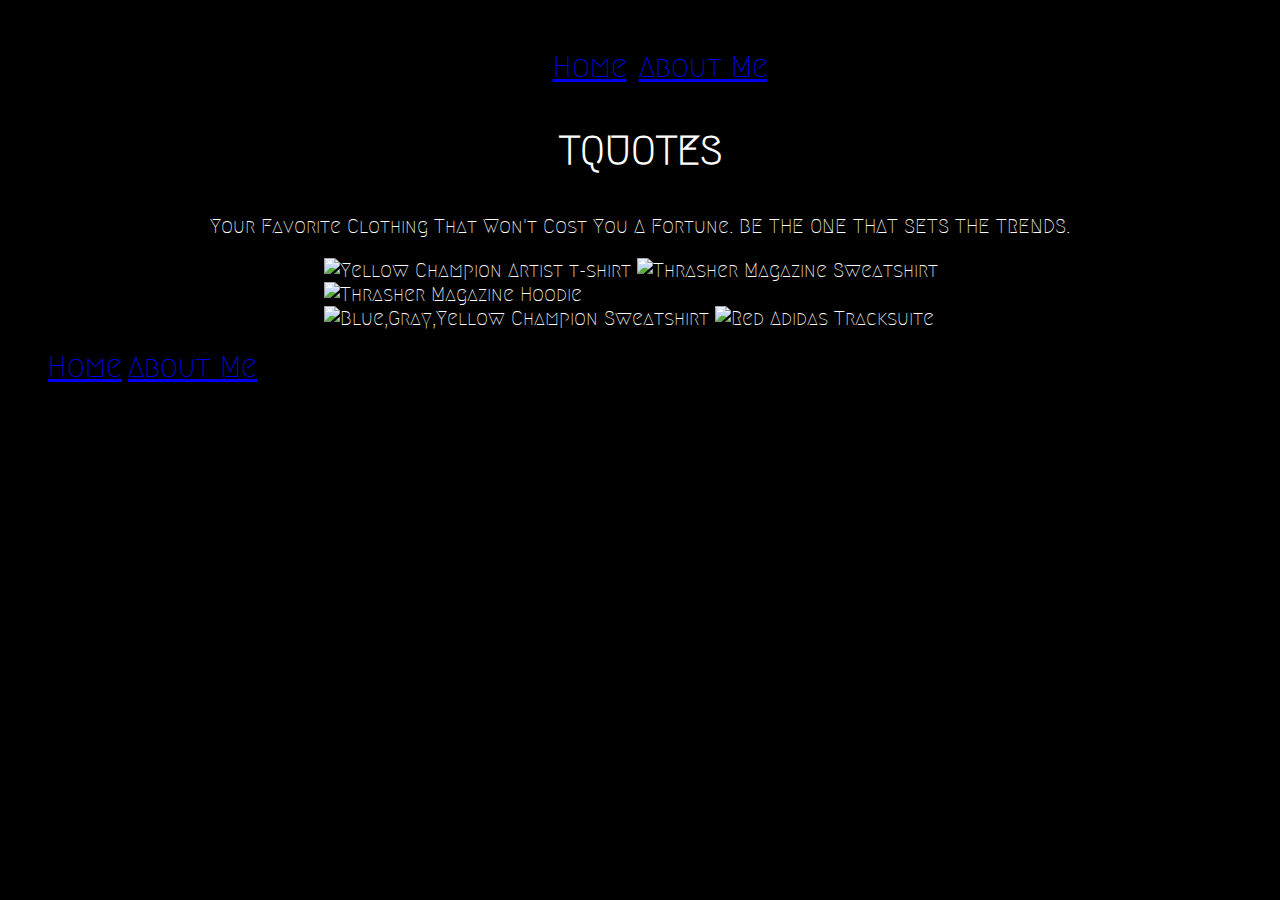
==== index.html @ 3d1a0c9b "Rename Index.html to index.html" ====
<!DOCTYPE HTML>
<html>
<head>
  <link href="Index.css" type="text/css"
  rel="stylesheet">
    <link href="https://fonts.googleapis.com/css?family=Megrim" rel="stylesheet">
  <meta charset="utf-8">
  <title>TQOUTES WebDev</title>
</head>
<body>
  <header>
    <nav>
      <ul>
        <li><a href="Index.html">Home</a>
        </li>
        <li><a href="Aboutme.html">About Me</a>
        </li>
      </ul>
    </nav>
  </header>
  <h3>TQUOTES</h3>
  <p>Your Favorite Clothing That Won't Cost You A Fortune.
  BE THE ONE THAT SETS THE TRENDS.</p>
  <section>
    <div>
      <img id=pic1 src="yellow shirt.jpg"title="Yellow Champion Artist t-shirt">
      <img id=pic2 src="thrasher2.jpg" alt="Thrasher Magazine Sweatshirt">
      <img id=pic3 src="thrasher.jpg" alt="Thrasher Magazine Hoodie">
      <img id=pic4 src="champion.jpg" alt="Blue,Gray,Yellow Champion Sweatshirt">
      <img id=pic5 src="adidas.jpg" alt="Red Adidas Tracksuite">
    </div>
  </section>

  <section>
    <footer>
      <nav>
        <ul>
          <li><a href="Index.html">Home</a>
          </li>
          <li><a href="Aboutme.html">About Me</a>
          </li>
        </ul>
      </nav>
    </footer>
  </section>

</body>
</html>
---- Index.css ----
header {
  color:white;
  background-color: black;
  text-align: center;
  font-size: 40px;
  font-family: 'Megrim', cursive;
}

body {
  background-color: black;
  color:white;
  align: center;
  font-family: 'Megrim', cursive;
  font-size: 20px
}

nav li {
  display: inline-block;
  font-size:30px;
  color: white;
}

h3 {
  font-size: 40px;
  color:white;
  text-align: center;
  font-family: 'Megrim', cursive;
}

h1 {
  font-size: 20px;
  color:white;
  text-align: center;
  font-family: 'Megrim', cursive;
}

p {
  text-align: center;
}

div {
  margin:auto;
  width:50%;
  display:block;
}

img {
  width: 65%;
  height: auto;
  align-items: center;
}
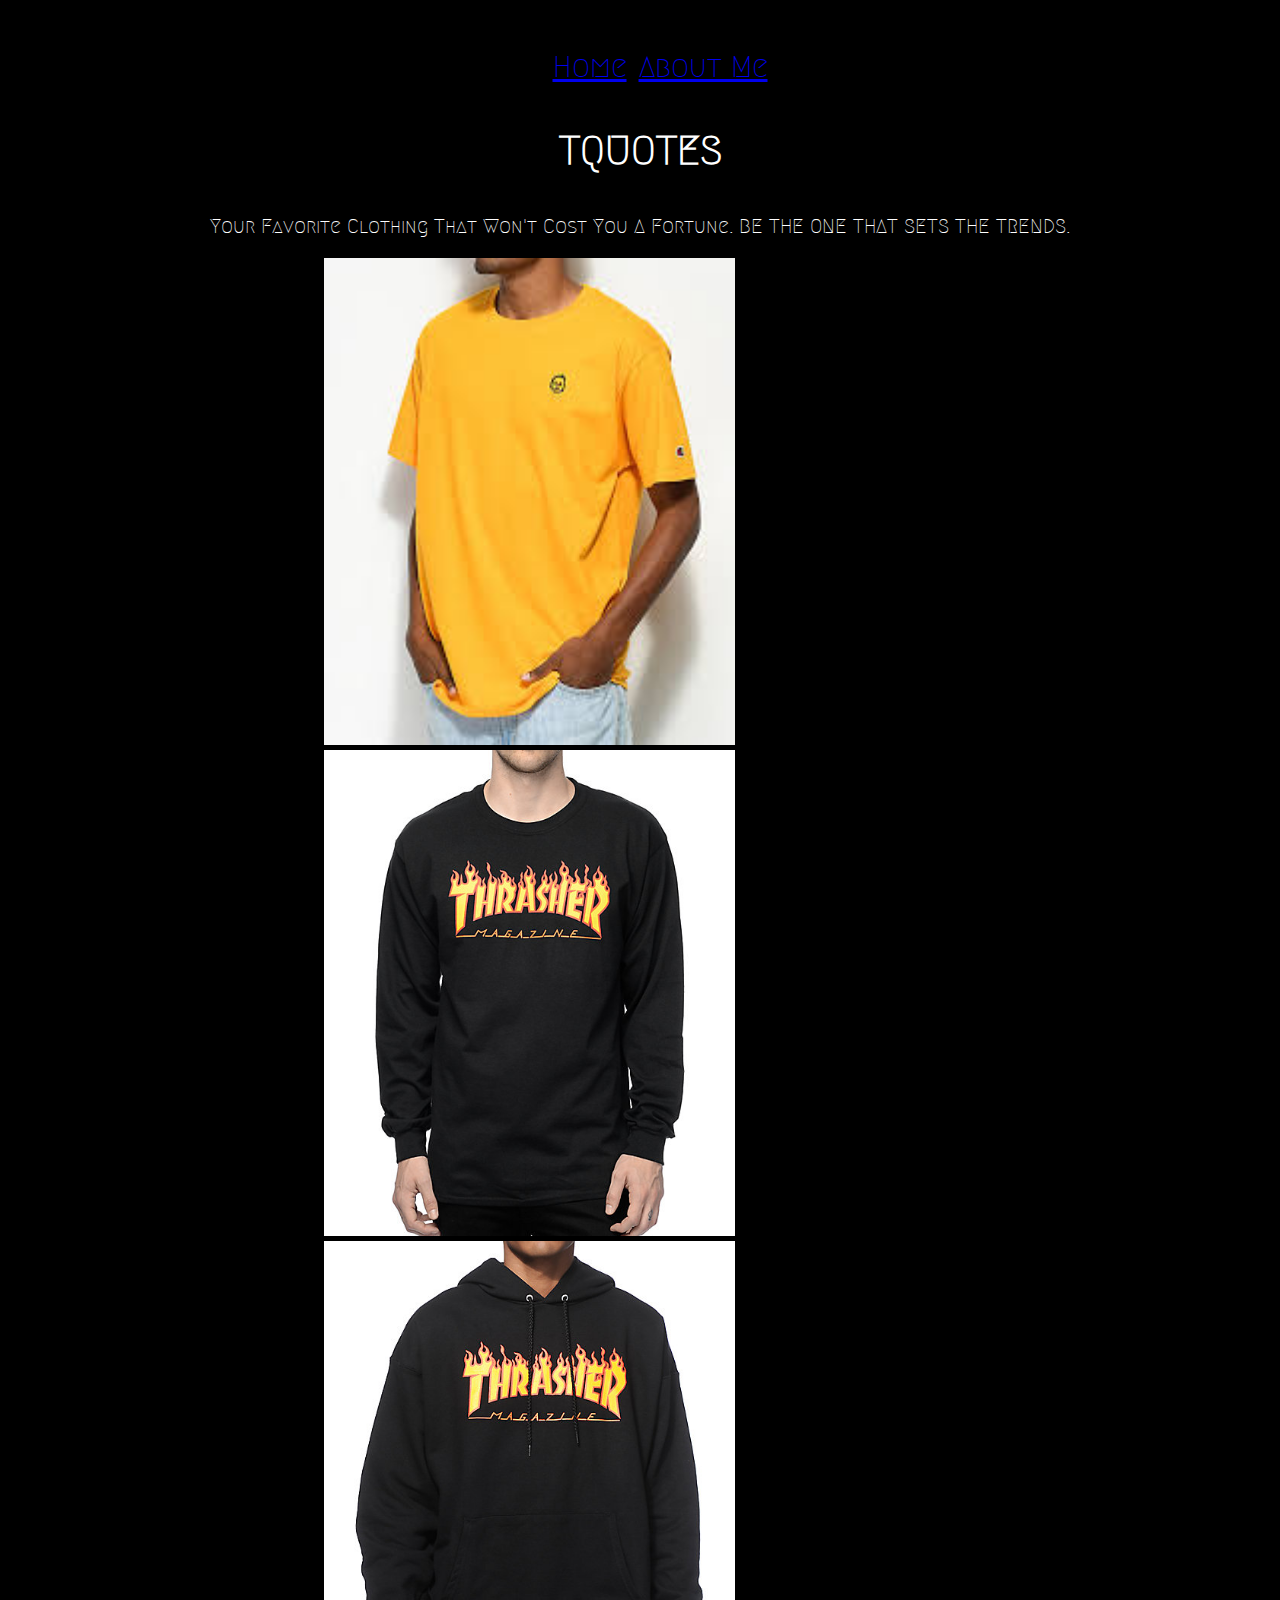
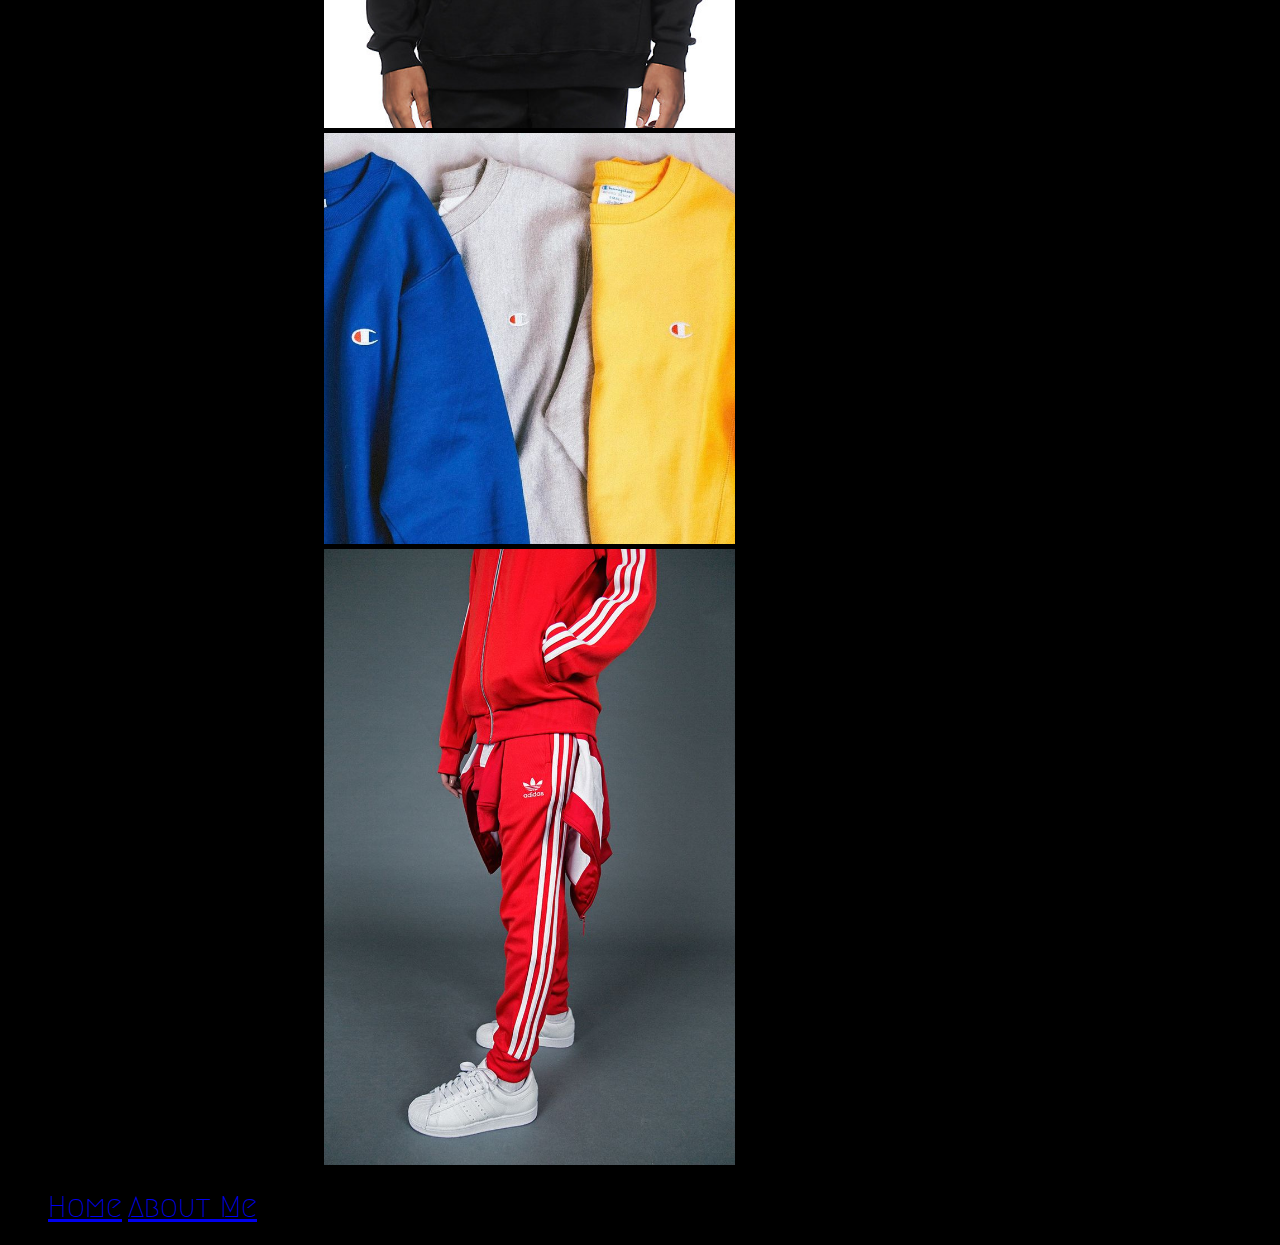
==== commit 2c12dc23: "Update index.html" ====
--- a/index.html
+++ b/index.html
@@ -1,7 +1,7 @@
 <!DOCTYPE HTML>
 <html>
 <head>
-  <link href="Index.css" type="text/css"
+  <link href="index.css" type="text/css"
   rel="stylesheet">
     <link href="https://fonts.googleapis.com/css?family=Megrim" rel="stylesheet">
   <meta charset="utf-8">
@@ -11,9 +11,9 @@
   <header>
     <nav>
       <ul>
-        <li><a href="Index.html">Home</a>
+        <li><a href="index.html">Home</a>
         </li>
-        <li><a href="Aboutme.html">About Me</a>
+        <li><a href="aboutme.html">About Me</a>
         </li>
       </ul>
     </nav>
@@ -35,9 +35,9 @@
     <footer>
       <nav>
         <ul>
-          <li><a href="Index.html">Home</a>
+          <li><a href="index.html">Home</a>
           </li>
-          <li><a href="Aboutme.html">About Me</a>
+          <li><a href="aboutme.html">About Me</a>
           </li>
         </ul>
       </nav>
--- a/index.css
+++ b/index.css
@@ -0,0 +1,51 @@
+header {
+  color:white;
+  background-color: black;
+  text-align: center;
+  font-size: 40px;
+  font-family: 'Megrim', cursive;
+}
+
+body {
+  background-color: black;
+  color:white;
+  align: center;
+  font-family: 'Megrim', cursive;
+  font-size: 20px
+}
+
+nav li {
+  display: inline-block;
+  font-size:30px;
+  color: white;
+}
+
+h3 {
+  font-size: 40px;
+  color:white;
+  text-align: center;
+  font-family: 'Megrim', cursive;
+}
+
+h1 {
+  font-size: 20px;
+  color:white;
+  text-align: center;
+  font-family: 'Megrim', cursive;
+}
+
+p {
+  text-align: center;
+}
+
+div {
+  margin:auto;
+  width:50%;
+  display:block;
+}
+
+img {
+  width: 65%;
+  height: auto;
+  align-items: center;
+}
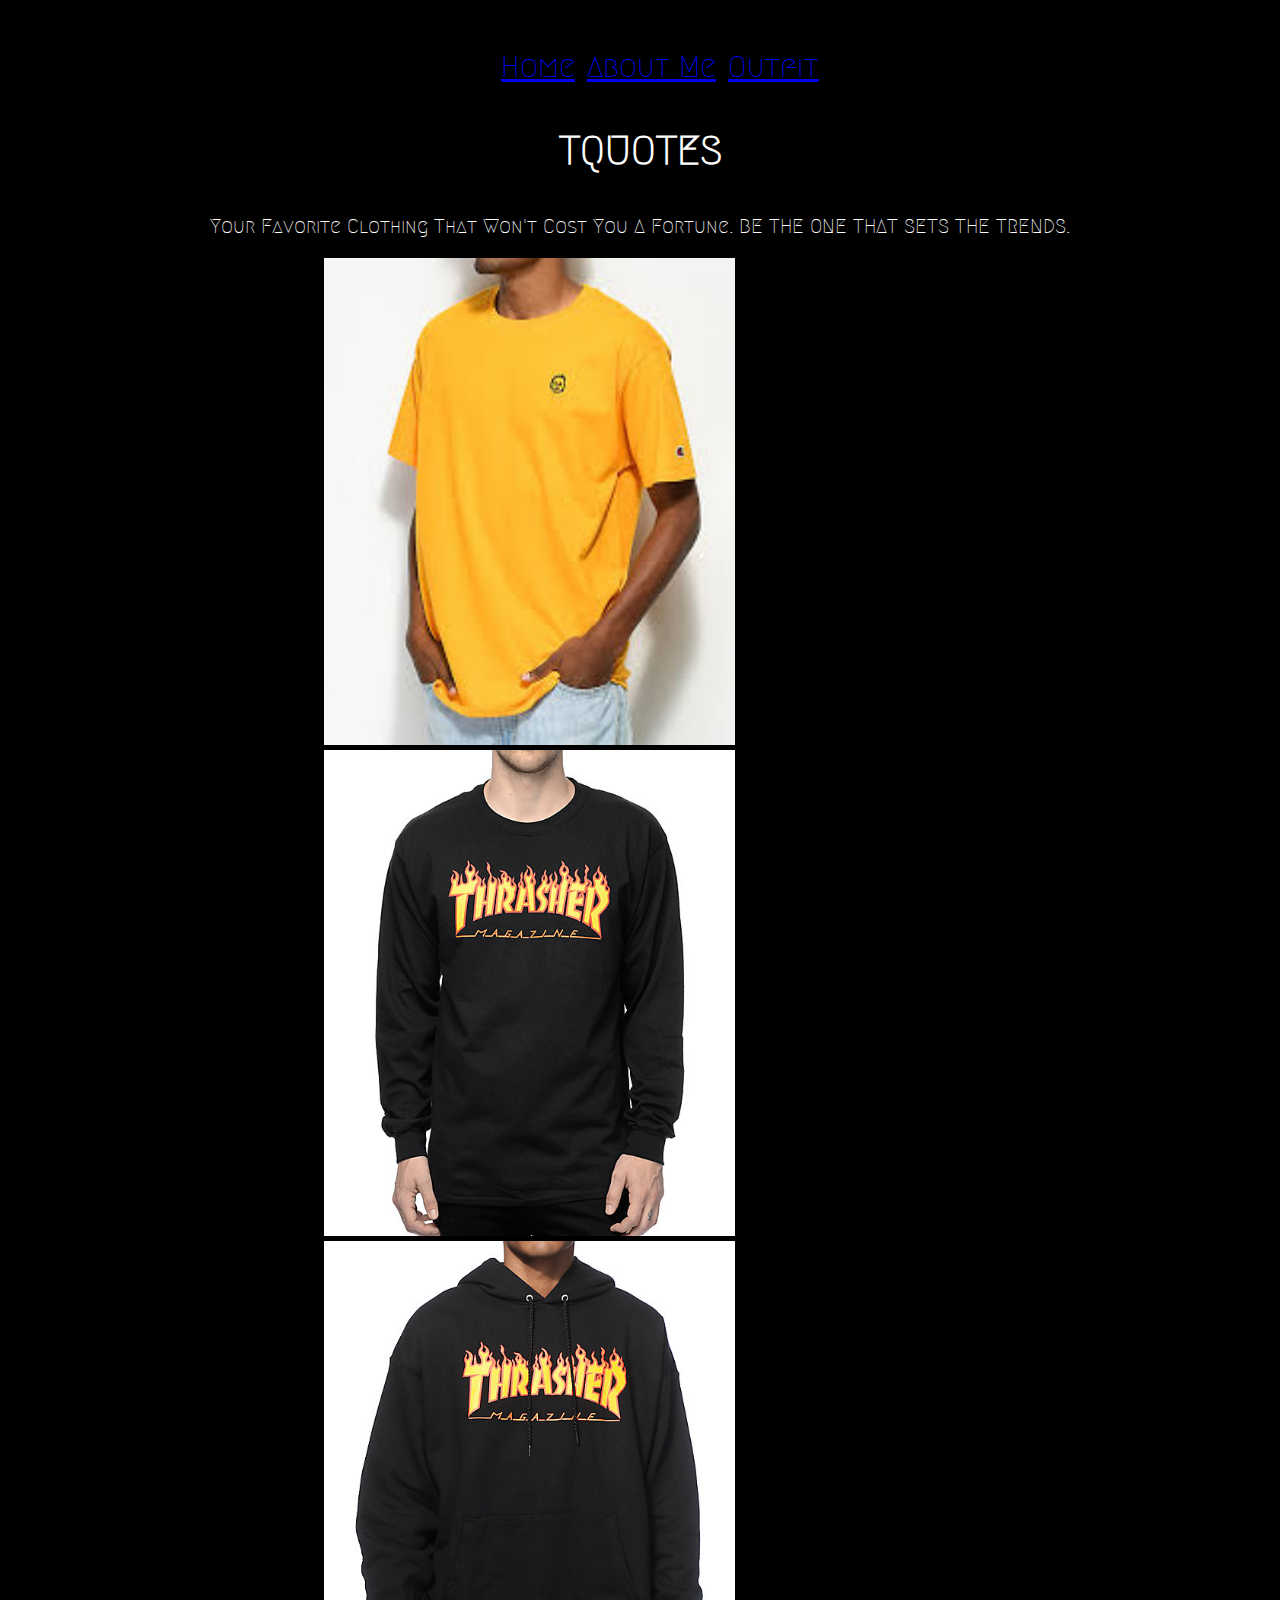
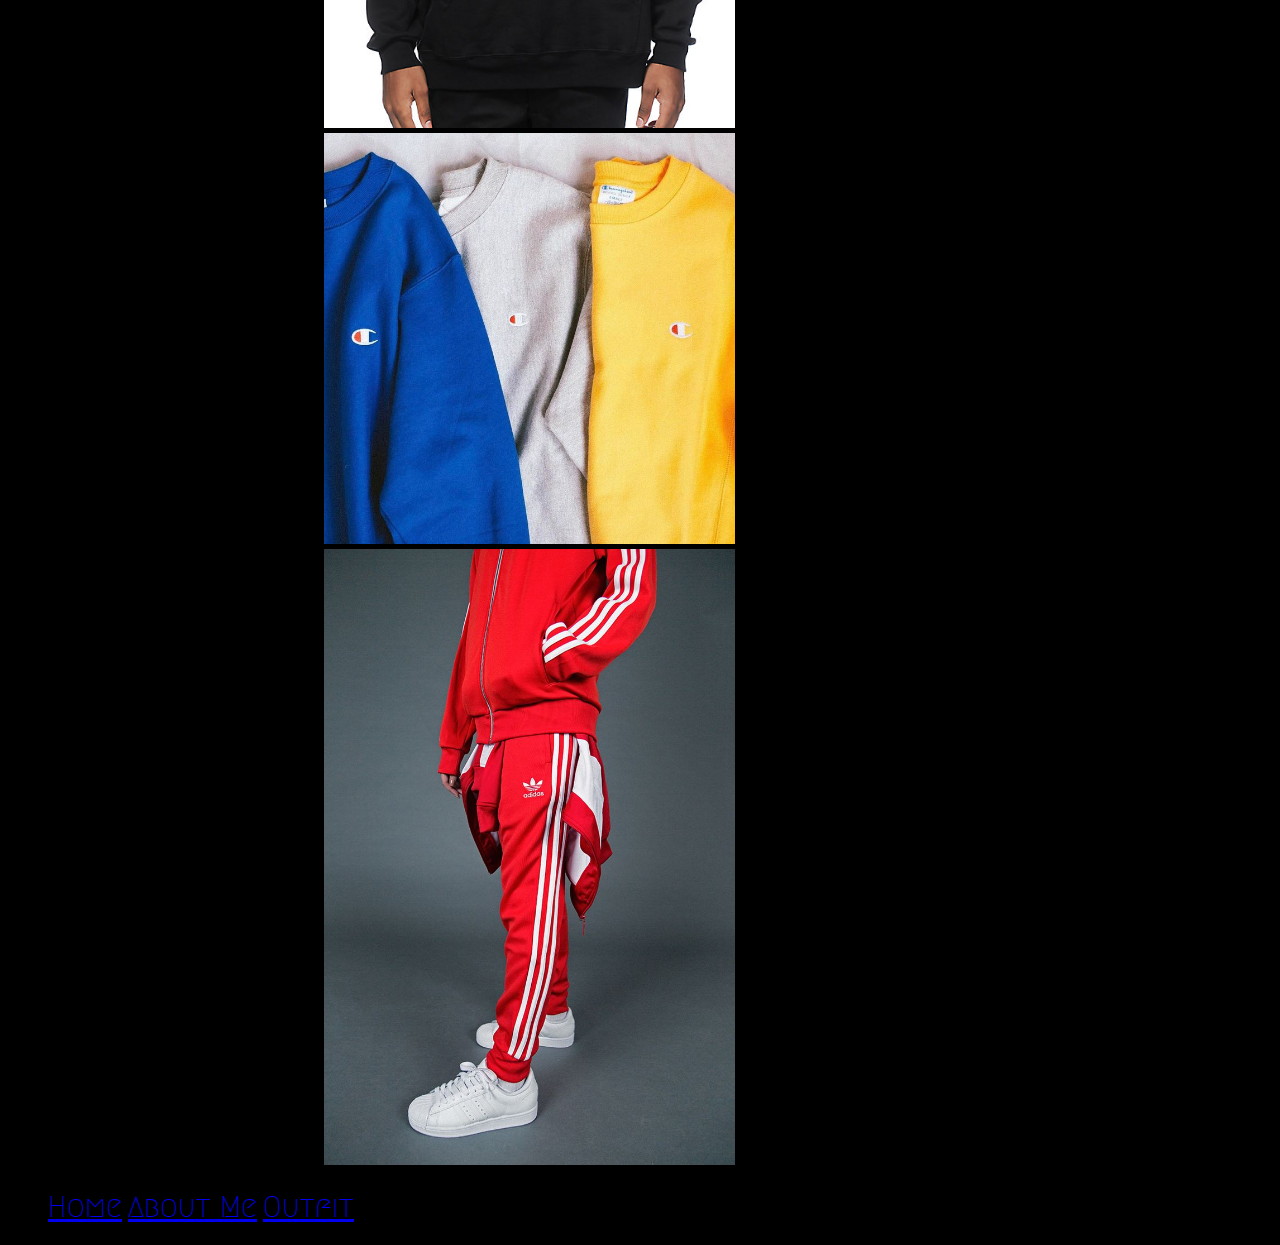
==== commit f5593ee7: "Update index.html" ====
--- a/index.html
+++ b/index.html
@@ -14,6 +14,8 @@
         <li><a href="index.html">Home</a>
         </li>
         <li><a href="aboutme.html">About Me</a>
+        </li>
+         <li><a href="outfitidea.html">Outfit</a>
         </li>
       </ul>
     </nav>
@@ -39,6 +41,8 @@
           </li>
           <li><a href="aboutme.html">About Me</a>
           </li>
+          <li><a href="outfitidea.html">Outfit</a>
+          </li>
         </ul>
       </nav>
     </footer>
